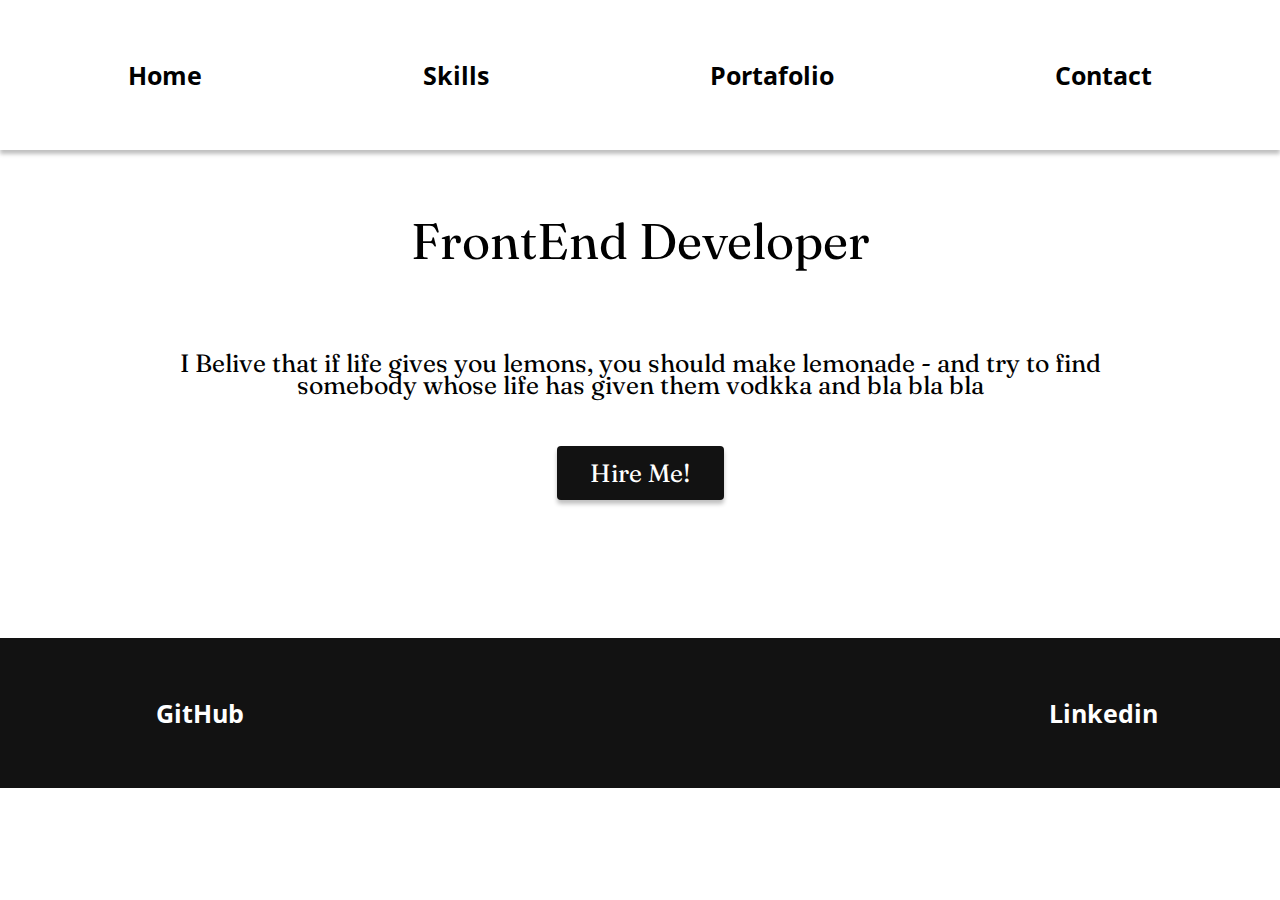
==== index.html @ fe62ea60 "cambios menores" ====
<!DOCTYPE html>
<html lang="en">
<head>
    <meta charset="UTF-8">
    <meta name="viewport" content="width=device-width, initial-scale=1.0">
    <title>Francisco Marquez</title>
    <link rel="preconnect" href="https://fonts.gstatic.com">
    <link href="https://fonts.googleapis.com/css2?family=Fraunces:wght@400;500;700&display=swap" rel="stylesheet">
    <link href="https://fonts.googleapis.com/css2?family=Open+Sans:wght@400;700&display=swap" rel="stylesheet">
    <link rel="stylesheet" href="./style.css">
    <link rel="stylesheet" href="./tablet.css" media="screen and (min-width: 600px)">
    <link rel="stylesheet" href="./desktop.css" media="screen and (min-width: 1025px)">
</head>
<body>
    <header>
        <ul class="list-header">
            <li><a href="">Home</a></li>
            <li><a href="">Skills</a></li>
            <li><a href="">Portafolio</a></li>
            <!-- <li><a href="">Services</a></li>
            <li><a href="">Testimonials</a></li> -->
            <li><a href="">Contact</a></li>
        </ul>
        <ul class="list-contact">
            <li><div class="header__github-container"><img src="./assets/img/icons8-github.svg" alt=""><a href="https://github.com/PoweredByChisco">GitHub</a></div>
            </li>
            <li><div class="header__linkedin-container"><img src="./assets/img/icons8-linkedin.svg" alt=""><a href="">Linkedin</a></div></li>
        </ul>
    </header>
    <main>
        <h1>FrontEnd Developer</h1>
        <p>I Belive that if life gives you lemons, you should make lemonade - and try to find somebody whose life has given them vodkka and bla bla bla</p>
        <a href="">Hire Me!</a>
    </main>
    <aside>
        <!-- Imagen responsiva -->
        <picture>
            <source media="(min-width:1025px)" srcset="./assets/img/component2.png">
            <img src="./assets/img/face.jpg" alt="">
        </picture>
    </aside>
    <footer>
        <div class="footer__icons-container">
            <img src="./assets/img/js.svg" alt="">
            <img src="./assets/img/css.svg" alt="">
            <img src="./assets/img/react.svg" alt="">
        </div>
        <div class="footer__github-container"><img src="./assets/img/icons8-github.svg" alt=""><a href="https://github.com/PoweredByChisco">GitHub</a></div>
        <div class="footer__linkedin-container"><img src="./assets/img/icons8-linkedin.svg" alt=""><a href="">Linkedin</a></div>
    </footer>
</body>
</html>
---- style.css ----
* {
    box-sizing: border-box;
    margin: 0;
    padding: 0;
}

:root{
    --body-mobile: 18px;
    --h1-mobile: 3.6rem;
    --warm-black: #121212;
}

html{
    font-family: 'Fraunces', serif;
    font-size: 62.5%;
}


a{
    color: inherit;
    text-decoration: none;
}

body{
    
}

/* Header */

header{
    font-size: var(--body-mobile);
    font-family: 'Open Sans', sans-serif;
    font-weight: 700;
    height: 100px;
    width: 100%;
    margin-bottom: 40px;
    box-shadow: 0px 4px 4px rgba(0, 0, 0, 0.25);
    background-color: white;
}

header .list-header{
    height: 100%;
    display: flex;
    justify-content: space-between;
    flex-wrap: wrap;
    align-items: center;
    list-style: none;
    margin: 0 auto;
    width: 92%;
}

header ul li{
    
}

header .list-contact{
    visibility: hidden;
}

/* main */

main{
    display: flex;
    flex-direction: column;
    align-items: center;
    text-align: center;
    margin: 0 auto;
    margin-bottom: 10px;
    width: 92%;
}

main h1{
    font-size: var(--h1-mobile);
    font-weight: 400;
    margin-bottom: 40px;
}

main p{
    font-size: var(--body-mobile);
    font-weight: 400;
    line-height: 22px;
    text-align: center;
    margin-bottom: 30px;
}

main a{
    padding: 8px 23px;
    font-size: var(--body-mobile);
    font-weight: 400;
    color: white;
    background-color: var(--warm-black);
    box-shadow: 0px 4px 4px rgba(0, 0, 0, 0.25);
    border-radius: 4px;
    margin-bottom: 40px;
}


aside picture img{
    width: 100%;
    margin-bottom: 30px;
}

footer{
    display: flex;
    justify-content: space-between;
    padding: 0 65px;
    align-items: center;
    position: relative;
    bottom: 0;
    height: 100px;
    width: 100%;
    background-color: var(--warm-black);
}

.footer__github-container{
    display: flex;
    color: white;
    font-family: 'Open Sans', sans-serif;
    font-weight: 700;
    font-size: 16px;
}

.footer__github-container img{
    margin-right: 5px;
    width: 17px;
}

.footer__linkedin-container{
    display: flex;
    color: white;
    font-family: 'Open Sans', sans-serif;
    font-weight: 700;
    font-size: 16px;
}

.footer__linkedin-container img{
    margin-right: 5px;
    width: 17px;
}

.footer__icons-container{
    top: -25px;
    left: 0px;
    position: absolute;
    display: flex;
    justify-content: space-around;
    width: 100%;
}

footer img{
    width: 49px;
}
---- tablet.css ----
* {
    box-sizing: border-box;
    margin: 0;
    padding: 0;
}

:root{
    --body-mobile: 2.5rem;
    --h1-mobile: 5rem;
    --warm-black: #121212;
}

html{
    font-family: 'Fraunces', serif;
    font-size: 62.5%;
}


a{
    color: inherit;
    text-decoration: none;
}

body{
    
}

/* Header */

header{
    font-size: var(--body-mobile);
    font-family: 'Open Sans', sans-serif;
    font-weight: 700;
    height: 150px;
    width: 100%;
    margin-bottom: 60px;
    box-shadow: 0px 4px 4px rgba(0, 0, 0, 0.25);
    background-color: white;
}

header .list-header{
    height: 100%;
    display: flex;
    justify-content: space-between;
    flex-wrap: wrap;
    align-items: center;
    list-style: none;
    margin: 0 auto;
    width: 80%;
}

header .list-contact{
    visibility: hidden;
}

/* main */

main{
    display: flex;
    flex-direction: column;
    align-items: center;
    text-align: center;
    margin: 0 auto;
    margin-bottom: 10px;
    width: 80%;
}

main h1{
    font-size: var(--h1-mobile);
    font-weight: 400;
    margin-bottom: 80px;
}

main p{
    font-size: var(--body-mobile);
    font-weight: 400;
    line-height: 22px;
    text-align: center;
    margin-bottom: 50px;
}

main a{
    padding: 12px 33px;
    font-size: var(--body-mobile);
    font-weight: 400;
    color: white;
    background-color: var(--warm-black);
    box-shadow: 0px 4px 4px rgba(0, 0, 0, 0.25);
    border-radius: 4px;
    margin-bottom: 65px;
}

aside{
    margin: 0 auto 30px;
    width: 85%;
}

/* footer */

footer{
    display: flex;
    justify-content: space-between;
    padding: 0 122px;
    align-items: center;
    position: relative;
    bottom: 0;
    height: 150px;
    width: 100%;
    background-color: var(--warm-black);
}

.footer__github-container{
    display: flex;
    color: white;
    font-family: 'Open Sans', sans-serif;
    font-weight: 700;
    font-size: 25px;
}

.footer__github-container img{
    margin-right: 5px;
    width: 29px;
}

.footer__linkedin-container{
    display: flex;
    color: white;
    font-family: 'Open Sans', sans-serif;
    font-weight: 700;
    font-size: 25px;
}

.footer__linkedin-container img{
    margin-right: 5px;
    width: 29px;
}

.footer__icons-container{
    top: -35px;
    left: 0px;
    position: absolute;
    display: flex;
    justify-content: space-around;
    width: 100%;
}

footer img{
    width: 70px;
}
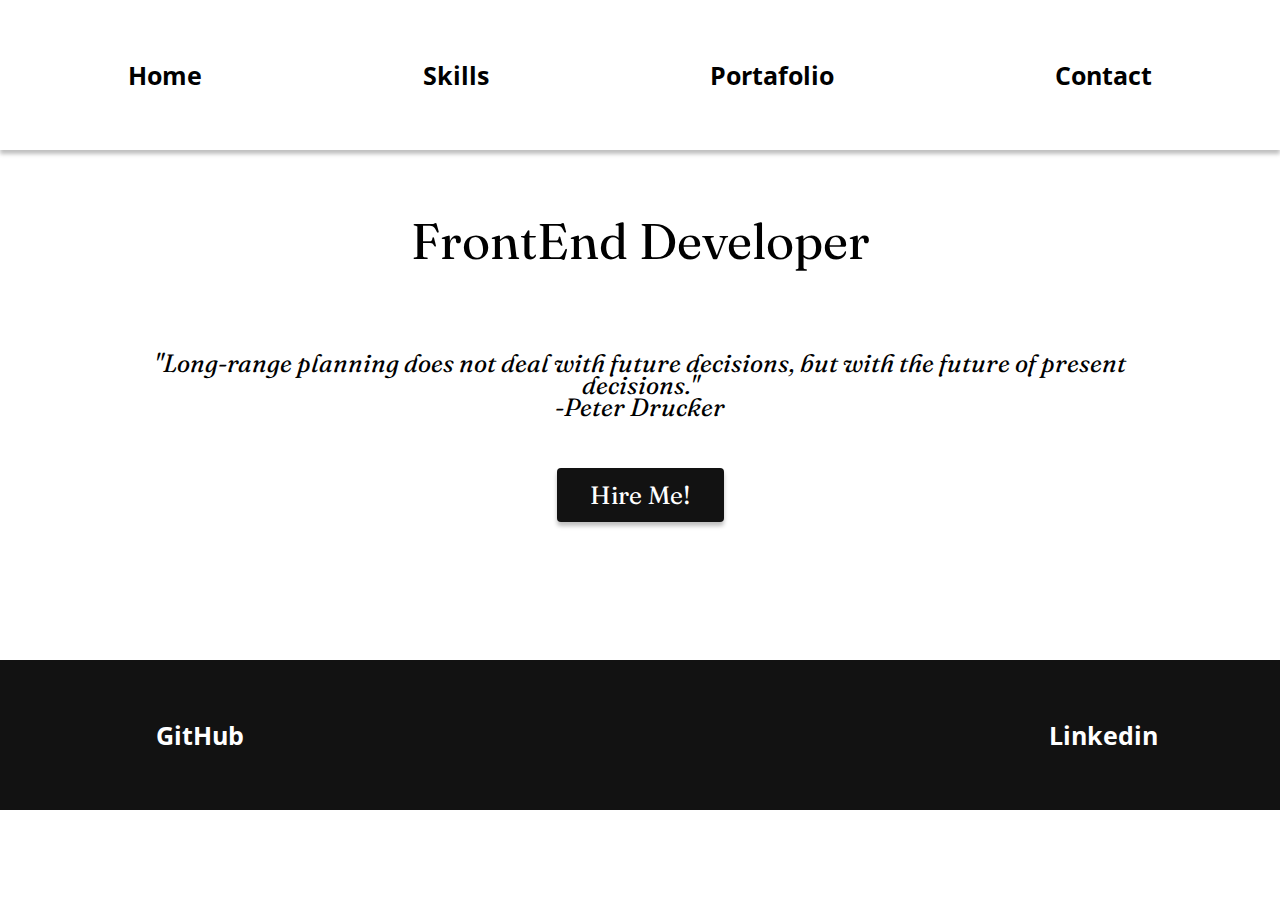
==== commit 9480c830: "Se añadio un shortcut icon" ====
--- a/index.html
+++ b/index.html
@@ -4,6 +4,7 @@
     <meta charset="UTF-8">
     <meta name="viewport" content="width=device-width, initial-scale=1.0">
     <title>Francisco Marquez</title>
+    <link rel="shortcut icon" href="./assets/img/icons8-github.svg" type="image/x-icon">
     <link rel="preconnect" href="https://fonts.gstatic.com">
     <link href="https://fonts.googleapis.com/css2?family=Fraunces:wght@400;500;700&display=swap" rel="stylesheet">
     <link href="https://fonts.googleapis.com/css2?family=Open+Sans:wght@400;700&display=swap" rel="stylesheet">
@@ -15,22 +16,22 @@
     <header>
         <ul class="list-header">
             <li><a href="">Home</a></li>
-            <li><a href="">Skills</a></li>
-            <li><a href="">Portafolio</a></li>
+            <li><a href="./skills/skills.html">Skills</a></li>
+            <li><a href="./briefcase/briefcase.html">Portafolio</a></li>
             <!-- <li><a href="">Services</a></li>
             <li><a href="">Testimonials</a></li> -->
-            <li><a href="">Contact</a></li>
+            <li><a href="./contact/contact.html">Contact</a></li>
         </ul>
         <ul class="list-contact">
             <li><div class="header__github-container"><img src="./assets/img/icons8-github.svg" alt=""><a href="https://github.com/PoweredByChisco">GitHub</a></div>
             </li>
-            <li><div class="header__linkedin-container"><img src="./assets/img/icons8-linkedin.svg" alt=""><a href="">Linkedin</a></div></li>
+            <li><div class="header__linkedin-container"><img src="./assets/img/icons8-linkedin.svg" alt=""><a href="https://www.linkedin.com/in/francisco-m-6a0b0410a/">Linkedin</a></div></li>
         </ul>
     </header>
     <main>
         <h1>FrontEnd Developer</h1>
-        <p>I Belive that if life gives you lemons, you should make lemonade - and try to find somebody whose life has given them vodkka and bla bla bla</p>
-        <a href="">Hire Me!</a>
+        <p><i>"Long-range planning does not deal with future decisions, but with the future of present decisions." <br>-Peter Drucker</i></p>
+        <a href="./contact/contact.html">Hire Me!</a>
     </main>
     <aside>
         <!-- Imagen responsiva -->
@@ -43,10 +44,10 @@
         <div class="footer__icons-container">
             <img src="./assets/img/js.svg" alt="">
             <img src="./assets/img/css.svg" alt="">
-            <img src="./assets/img/react.svg" alt="">
+            <img src="./assets/icons/gitpng.png" alt="">
         </div>
         <div class="footer__github-container"><img src="./assets/img/icons8-github.svg" alt=""><a href="https://github.com/PoweredByChisco">GitHub</a></div>
-        <div class="footer__linkedin-container"><img src="./assets/img/icons8-linkedin.svg" alt=""><a href="">Linkedin</a></div>
+        <div class="footer__linkedin-container"><img src="./assets/img/icons8-linkedin.svg" alt=""><a href="https://www.linkedin.com/in/francisco-marquez-6a0b0410a/">Linkedin</a></div>
     </footer>
 </body>
 </html>